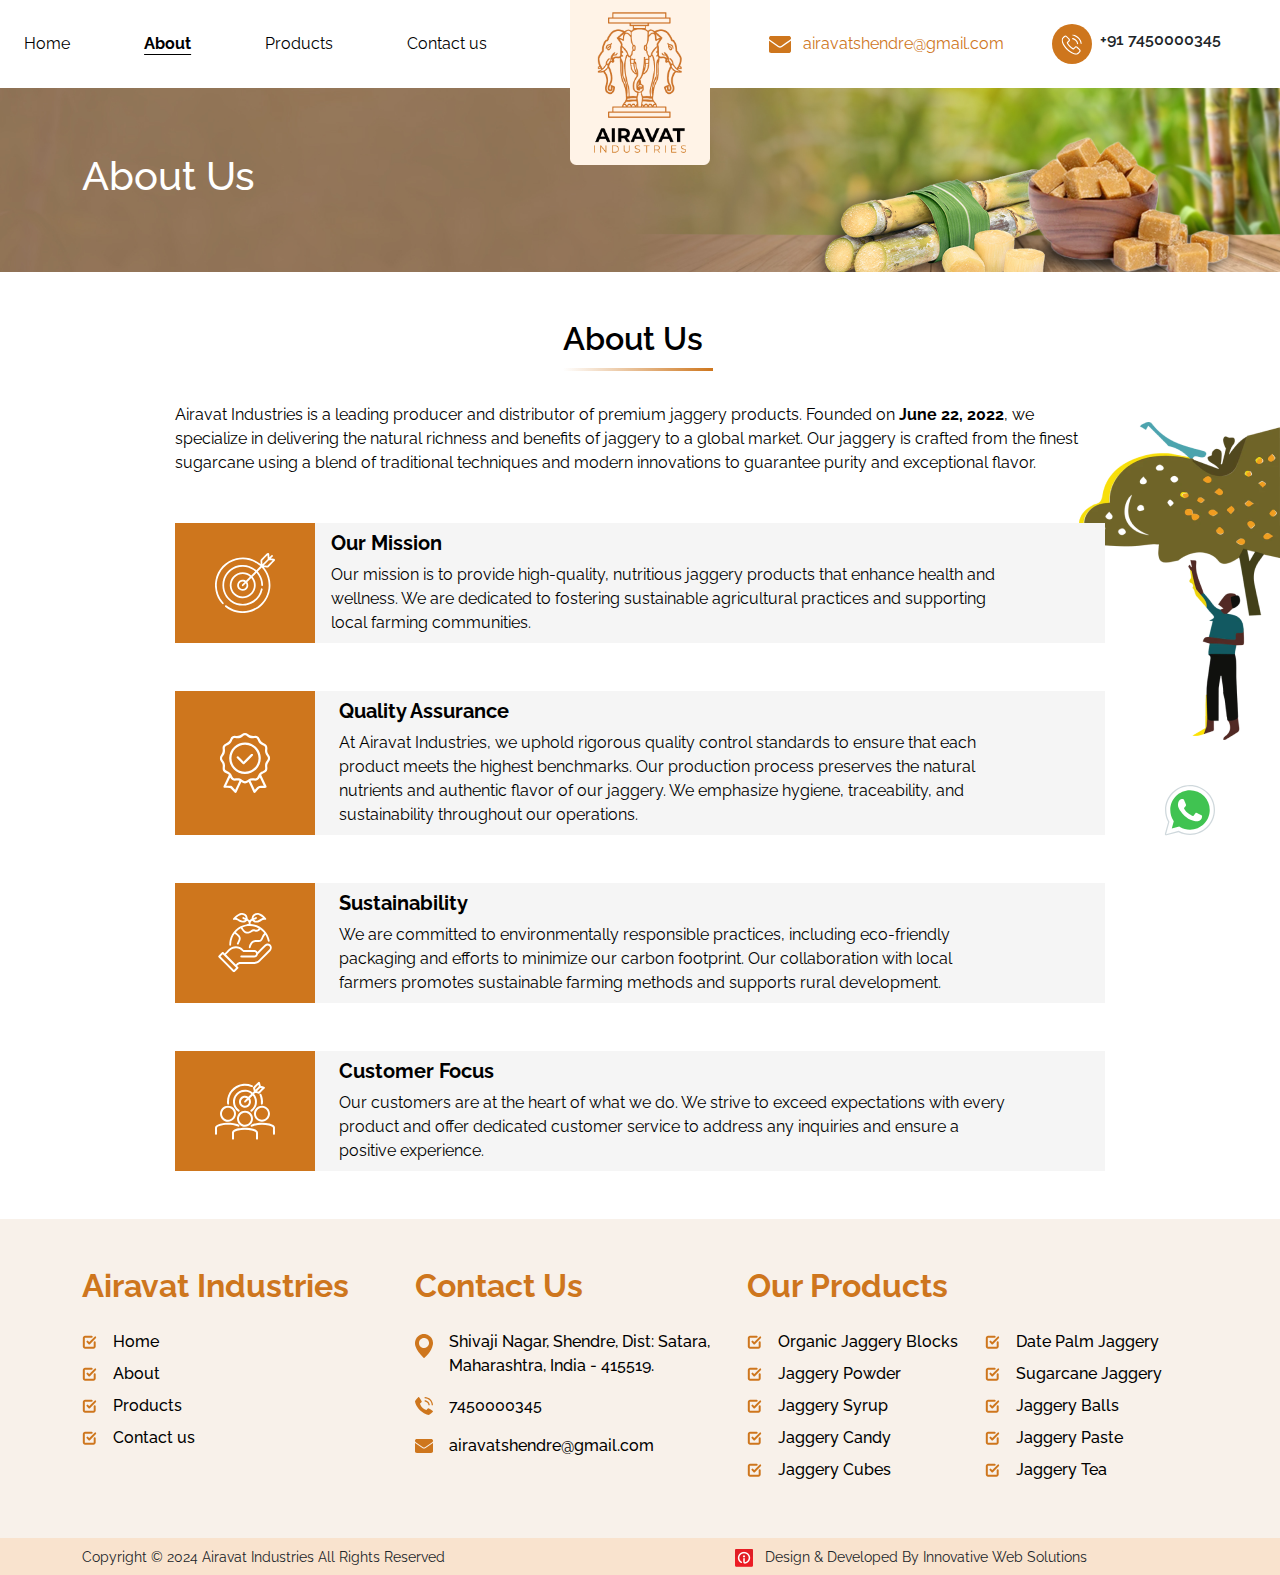
==== about-us.html @ 990a6461 "first commit" ====
<!doctype html>
<html lang="en">
  <head>
    <meta charset="utf-8">
    <meta name="viewport" content="width=device-width, initial-scale=1">
    <title>Airavat Industries</title>
    <link rel="shortcut icon" href="./assetes/favicon.png" type="image/x-icon">
    <link href="https://cdn.jsdelivr.net/npm/bootstrap@5.3.3/dist/css/bootstrap.min.css" rel="stylesheet" integrity="sha384-QWTKZyjpPEjISv5WaRU9OFeRpok6YctnYmDr5pNlyT2bRjXh0JMhjY6hW+ALEwIH" crossorigin="anonymous">
    <link rel="stylesheet" href="./assetes/style.css">
    <style>
        @media (min-width:768px){
            section{
                background: url('./assetes/images/image-1.png') no-repeat right 150px;
            }

        }
    </style>
</head>
  <body>
    <div class="container-fluid z-1">
        <div class="container-xxl">
            <nav class="row d-none d-md-flex">
                <ul class="d-flex col-5 mb-0  py-4 pe-3 pe-lg-5 justify-content-between align-items-center">
                    <li class="nav-link" ><a class="text-decoration-none text-black" href="index.html">Home</a></li>
                    <li class="nav-link" ><a class="text-decoration-none text-black active" href="about-us.html">About</a></li>
                    <li class="nav-link" ><a class="text-decoration-none text-black" href="our-products.html">Products</a></li>
                    <li class="nav-link" ><a class="text-decoration-none text-black" href="contact-us.html">Contact us</a></li>
                </ul>
                <a href="index.html" class="col-2 position-relative d-flex justify-content-center ">
                    <img src="./assetes/logo.png" class="position-absolute z-2" width="140px"  alt="">
                </a>
                <div class="col-5 d-flex  align-items-center  py-4 ps-4">
                    <a class="mb-0 d-none d-lg-block text-primary text-decoration-none me-5"> <img src="./assetes/icons/mail.svg" class="me-2" alt=""> airavatshendre@gmail.com</a>
                    <div class="d-flex align-items-center">
                        <img src="./assetes/icons/call.svg" width="40px" class="me-2" alt="">
                           <h1 class="fs-6 fw-semibold" >+91 7450000345</h1>
                    </div>
                </div>
            </nav>
        </div>
    </div>



    <nav class="navbar d-md-none navbar-expand-lg bg-body-tertiary ">
        <div class="container-fluid">
          <a class="navbar-brand  z-1" href="index.html">
            <img src="./assetes/logo.png" width="100px" alt="">
          </a>
          <button class="navbar-toggler" type="button" data-bs-toggle="collapse" data-bs-target="#navbarSupportedContent" aria-controls="navbarSupportedContent" aria-expanded="false" aria-label="Toggle navigation">
            <span class="navbar-toggler-icon"></span>
          </button>
          <div class="collapse navbar-collapse" id="navbarSupportedContent">
            <ul class="navbar-nav me-auto mb-2 pt-5 mb-lg-0">
              <li class="nav-item">
                <a class="nav-link" href="index.html">Home</a>
              </li>
              <li class="nav-item">
                <a class="nav-link  active" href="about-us.html">About</a>
              </li>
              <li class="nav-item">
                <a class="nav-link" href="our-products.html">Products</a>
              </li>
              <li class="nav-item">
                <a class="nav-link" href="contact-us.html">Contact us </a>
              </li>
            </ul>
          </div>
        </div>
      </nav>        
    

    <header class="header" style="background-image: url('./assetes/images/bg/about-us.jpg');" >
        <div class="container  py-5">
            <h1 class="py-3 text-white fw-medium" >About Us</h1>
        </div>
    </header>



    <section>
        <div class="container text-black">
            <div class="col-lg-10 mx-auto">

                <h2 class="aboutHeading pt-5 pb-4 col-6 col-md-4  col-lg-2 mx-auto">About Us</h2>
                <p class="mb-5" >Airavat Industries is a leading producer and distributor of premium jaggery products. Founded on <b>June 22, 2022</b>, we specialize in delivering the natural richness and benefits of jaggery to a global market. Our jaggery is crafted from the finest sugarcane using a blend of traditional techniques and modern innovations to guarantee purity and exceptional flavor.</p>
            
             <div class="d-flex flex-wrap  bg-gray mb-5">
                    <div class="aboutCard mx-auto mx-md-0 bg-primary">
                        <img src="./assetes/icons/about/mission.svg" alt="">
                    </div>
                <div class="ps-3 py-2 col-md-9">
                    <h1 class="fs-5 fw-bold" >Our Mission</h1>
                    <p class="m-0">Our mission is to provide high-quality, nutritious jaggery products that enhance health and wellness. We are dedicated to fostering sustainable agricultural practices and supporting local farming communities.</p>
                </div>
            </div>
            
            <div class="d-flex flex-wrap  bg-gray mb-5">
                    <div class="aboutCard mx-auto mx-md-0 bg-primary">
                        <img src="./assetes/icons/about/quality.svg" alt="">
                    </div>
                <div class="ps-4 py-2 col-md-9">
                    <h1 class="fs-5 fw-bold" >Quality Assurance</h1>
                    <p class="m-0">At Airavat Industries, we uphold rigorous quality control standards to ensure that each product meets the highest benchmarks. Our production process preserves the natural nutrients and authentic flavor of our jaggery. We emphasize hygiene, traceability, and sustainability throughout our operations.</p>
                </div>
            </div> 
            
            <div class="d-flex flex-wrap  bg-gray mb-5">
                    <div class="aboutCard mx-auto mx-md-0 bg-primary">
                        <img src="./assetes/icons/about/sustanibility.svg" alt="">
                    </div>
                <div class="ps-4 py-2 col-md-9">
                    <h1 class="fs-5 fw-bold" >Sustainability</h1>
                    <p class="m-0">We are committed to environmentally responsible practices, including eco-friendly packaging and efforts to minimize our carbon footprint. Our collaboration with local farmers promotes sustainable farming methods and supports rural development.</p>
                </div>
            </div> 
            <div class="d-flex flex-wrap  bg-gray mb-5">
                    <div class="aboutCard mx-auto mx-md-0 bg-primary">
                        <img src="./assetes/icons/about/focus.svg" alt="">
                    </div>
                <div class="ps-4 py-2 col-md-9">
                    <h1 class="fs-5 fw-bold" >Customer Focus</h1>
                    <p class="m-0">Our customers are at the heart of what we do. We strive to exceed expectations with every product and offer dedicated customer service to address any inquiries and ensure a positive experience.</p>
                </div>
            </div> 
            
        </div>
        </div>
    </section>

    
    
    
    







<footer class="bg-light text-black fw-medium">
    <div class="container py-3 py-md-5">
        <div class="row">
            <div class="col-lg-7">
<div class="row ">

    <div class="col-md-6">
        <h1 class="text-primary fs-2 fw-bold mb-4" >Airavat Industries</h1>
                    <a href="" class="nav-link mb-2" ><img src="./assetes/icons/check.svg" class="me-3" alt="">Home </a>
                    <a href="" class="nav-link mb-2" ><img src="./assetes/icons/check.svg" class="me-3" alt="">About </a>
                    <a href="" class="nav-link mb-2" ><img src="./assetes/icons/check.svg" class="me-3" alt="">Products </a>
                    <a href="" class="nav-link mb-2" ><img src="./assetes/icons/check.svg" class="me-3" alt="">Contact us  </a>
                </div>
                <div class="col-md-6">
                    <h1 class="text-primary fs-2 fw-bold mb-4" >Contact Us</h1>
                    <div class="d-flex mb-3 " >
                        <img src="./assetes/icons/location.svg" width="18px" alt="" class="mb-3 me-3"> <p class="m-0">Shivaji Nagar, Shendre, Dist: Satara,  Maharashtra, India - 415519.</p>
                        </div>
                        <a class="d-flex mb-3 nav-link" href="">
                            <img src="./assetes/icons/callSmall.svg" width="18px" alt="" class="me-3">
                            <p class="m-0">7450000345</p>
                        </a>
                        <a class="d-flex mb-3 nav-link"  href="">
                            <img src="./assetes/icons/mail.svg" width="18px" alt="" class="me-3">
                            <p class="m-0">airavatshendre@gmail.com</p>
                        </a>
                    </div>
            </div>
            </div>
            <div class="col-lg-5">
                <h1 class="text-primary fs-2 fw-bold mb-4" >Our Products</h1>
                <div class="row" > 
                    <div class="col-md-6">
                        <a href="our-products.html" class="nav-link mb-2" ><img src="./assetes/icons/check.svg" class="me-3" alt="">Organic Jaggery Blocks</a>
                        <a href="our-products.html" class="nav-link mb-2" ><img src="./assetes/icons/check.svg" class="me-3" alt="">Jaggery Powder</a>
                        <a href="our-products.html" class="nav-link mb-2" ><img src="./assetes/icons/check.svg" class="me-3" alt="">Jaggery Syrup </a>
                        <a href="our-products.html" class="nav-link mb-2" ><img src="./assetes/icons/check.svg" class="me-3" alt="">Jaggery Candy</a>
                        <a href="our-products.html" class="nav-link mb-2" ><img src="./assetes/icons/check.svg" class="me-3" alt="">Jaggery Cubes </a>
                    </div>
                    <div class="col-md-6">
                        <a href="our-products.html" class="nav-link mb-2" ><img src="./assetes/icons/check.svg" class="me-3" alt="">Date Palm Jaggery</a>
                        <a href="our-products.html" class="nav-link mb-2" ><img src="./assetes/icons/check.svg" class="me-3" alt="">Sugarcane Jaggery</a>
                        <a href="our-products.html" class="nav-link mb-2" ><img src="./assetes/icons/check.svg" class="me-3" alt="">Jaggery Balls</a>
                        <a href="our-products.html" class="nav-link mb-2" ><img src="./assetes/icons/check.svg" class="me-3" alt="">Jaggery Paste</a>
                        <a href="our-products.html" class="nav-link mb-2" ><img src="./assetes/icons/check.svg" class="me-3" alt="">Jaggery Tea </a>
                    </div>
                </div>
            </div>
        </div>
    </div>
</footer>
<footer class="bg-dark" >
    <div class="container">
        <div class="row">
            <div class="col-lg-7 fs-7 py-2">Copyright © 2024 Airavat Industries All Rights Reserved</div>
            <a href="" class="col-lg-5 fs-7 py-2 nav-link"> <img src="./assetes/innovativeicon.png" class="me-2" alt="">   Design & Developed By Innovative Web Solutions</a>
        </div>
    </div>
</footer>






<a class="whpIcon" href="https://wa.me/917450000345" target="_blank">
    <img src="./assetes/icons/whatsapp.svg" class="" width="60px" alt="">
</a>




    <script src="https://cdn.jsdelivr.net/npm/bootstrap@5.3.3/dist/js/bootstrap.bundle.min.js" integrity="sha384-YvpcrYf0tY3lHB60NNkmXc5s9fDVZLESaAA55NDzOxhy9GkcIdslK1eN7N6jIeHz" crossorigin="anonymous"></script>
  </body>
</html>
---- assetes/style.css ----
@import url('https://fonts.googleapis.com/css2?family=Raleway:ital,wght@0,100..900;1,100..900&display=swap');
body{
    font-family: "Raleway", sans-serif;
}
.navbar-brand {
    margin-bottom: -55px !important;
    margin-top: -15px !important;
}
nav{
    font-weight: 400;
}
nav .active{
    color: black !important;
    text-decoration: underline !important;
    text-underline-offset: 5px !important;
    font-weight: 700;
}
.border-primary{
    border-color: #ce761db8 !important;
}
.bg-dark{
    background-color: #F9E3CE !important;
}
.bg-primary{
    background-color: #CE761D !important;
}
.text-primary{
    color: #CE761D !important;
}
.btn-outline-primary{
    border-color: #CE761D !important;
    color:black !important;
}
.btn-outline-primary:hover{
    background:#CE761D;
    color: white !important;
}
.fs-7{
    font-size: 0.9rem;
}
.carousel-indicators{
    left: auto;
}
.carousel-indicators button{
    height: 10px !important;
    width: 10px !important;
    border-radius: 50%;
}
.carousel-indicators button.active{
    background-color: #CE761D;
}
.container.about{
    background: url('./images/Airavat.png') center / contain  no-repeat;
}
.bg-light{
    background: #F8F1EA !important;
}
.productSection .product{
    height: 300px;
    margin-bottom: 20px;
    position: relative;
    overflow: hidden;
}
.productSection .product div{
    position: absolute;
    display: block;
    height: 100%;
    width: 100%;
    top: 100%;
    color: white;
    display: flex;
    justify-content: center;
    align-items: center;
    background:rgba(0,0,0,0.5);
    transition: all .3s;
    cursor: pointer;
}
.productSection .product:hover div{
    top:0
}
.productSection .product img{
    height: 100%;
    width: 100%;
}
.icons{
    height: 110px;
    width: 130px;
    line-height: 110px;
    text-align: center;
}
.icons img{
    height: 70px;
    width: 70px;
}
header.header{
    background: center right / cover no-repeat ;
}
.aboutHeading{
    font-weight: 600;
}
.aboutHeading::after {
    content: "";
    display: block;
    width: 150px;
    height: 3px;
    background: linear-gradient(to right, transparent, #CE761D);
    margin-top: 10px;
}
.form-floating label{
    background-color: transparent !important;
}
.form-control:focus {
    border-color: transparent !important;
    box-shadow:0 0 1px 0 rgba(0,0,0,0.3)!important;
}
.form-floating>.form-control-plaintext~label::after, .form-floating>.form-control:focus~label::after, .form-floating>.form-control:not(:placeholder-shown)~label::after, .form-floating>.form-select~label::after {
    background-color: transparent;
}
.aboutCard{
    width: 140px;
    display: flex;
    justify-content: center;
    align-items: center;
    padding: 20px 0;
}
.aboutCard img{
    height: 60px;
    width: 60px;
}
.bg-gray{
    background-color: #F5F5F5;
}
.whpIcon{
    position: fixed;
    right: 60px;
    bottom: 60px;
    animation: whp 1s infinite linear;
    cursor: pointer;
}

@keyframes whp{
    0%{transform: translateY(0px);}
    50%{transform: translateY(10px);}
    100%{transform: translateY(0px);}
}
.productCard{
    cursor: pointer;
    transition: all 1s;
}
.productCard div{
    overflow: hidden;
}
.productCard div img{
    transition: all 1s;
}
.productCard:hover{
    box-shadow: 0 0 10px -2px gray;
}
.productCard:hover img{
    transform: scale(1.05)skew(-1deg);
}
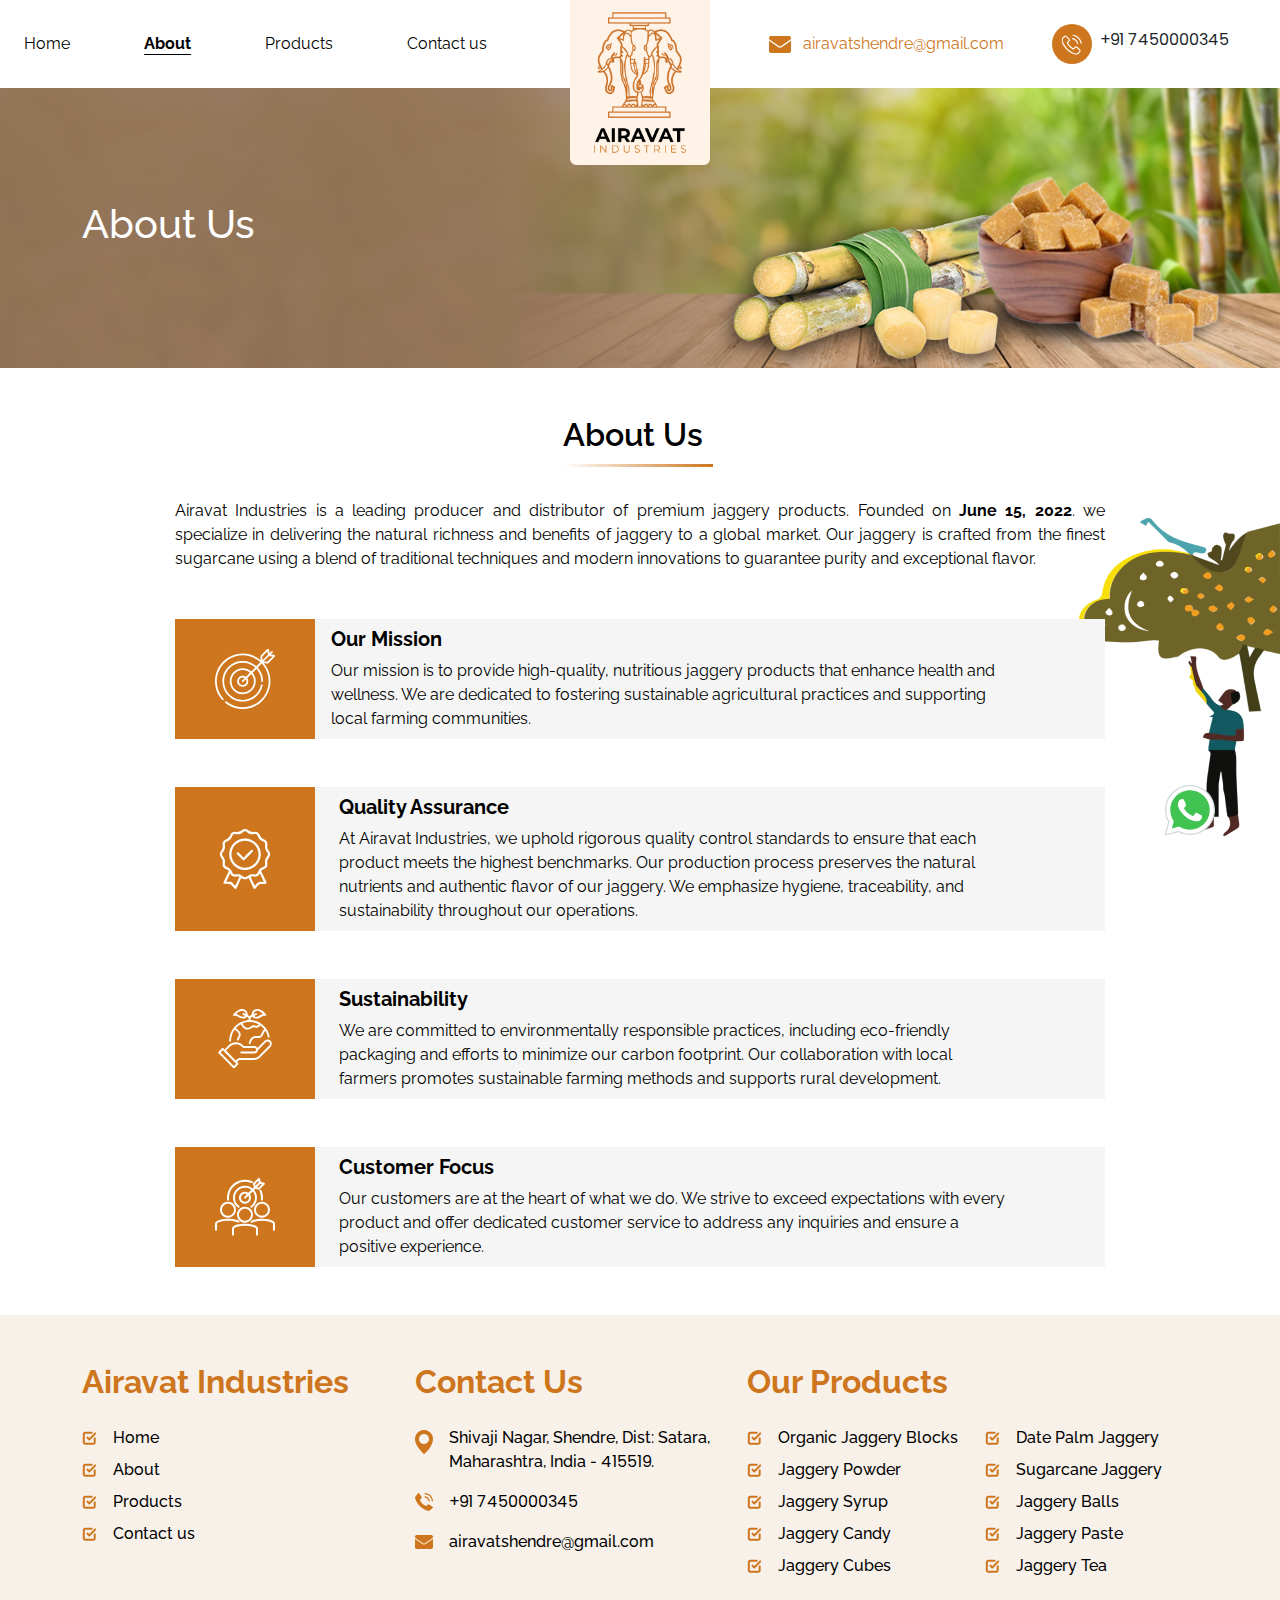
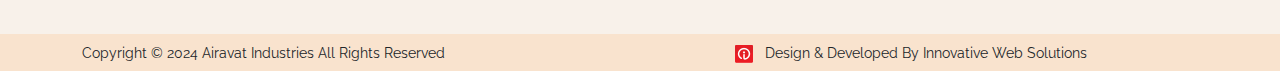
==== commit c7b926b0: "basic changes" ====
--- a/about-us.html
+++ b/about-us.html
@@ -33,7 +33,7 @@
                     <a class="mb-0 d-none d-lg-block text-primary text-decoration-none me-5"> <img src="./assetes/icons/mail.svg" class="me-2" alt=""> airavatshendre@gmail.com</a>
                     <div class="d-flex align-items-center">
                         <img src="./assetes/icons/call.svg" width="40px" class="me-2" alt="">
-                           <h1 class="fs-6 fw-semibold" >+91 7450000345</h1>
+                           <h1 class="fs-6 poppins">+91 7450000345</h1>
                     </div>
                 </div>
             </nav>
@@ -76,14 +76,12 @@
         </div>
     </header>
 
-
-
     <section>
         <div class="container text-black">
+            
             <div class="col-lg-10 mx-auto">
-
                 <h2 class="aboutHeading pt-5 pb-4 col-6 col-md-4  col-lg-2 mx-auto">About Us</h2>
-                <p class="mb-5" >Airavat Industries is a leading producer and distributor of premium jaggery products. Founded on <b>June 22, 2022</b>, we specialize in delivering the natural richness and benefits of jaggery to a global market. Our jaggery is crafted from the finest sugarcane using a blend of traditional techniques and modern innovations to guarantee purity and exceptional flavor.</p>
+                <p class="mb-5 text-justify"  >Airavat Industries is a leading producer and distributor of premium jaggery products. Founded on <b>June 15, 2022</b>. we specialize in delivering the natural richness and benefits of jaggery to a global market. Our jaggery is crafted from the finest sugarcane using a blend of traditional techniques and modern innovations to guarantee purity and exceptional flavor.</p>
             
              <div class="d-flex flex-wrap  bg-gray mb-5">
                     <div class="aboutCard mx-auto mx-md-0 bg-primary">
@@ -147,21 +145,21 @@
 
     <div class="col-md-6">
         <h1 class="text-primary fs-2 fw-bold mb-4" >Airavat Industries</h1>
-                    <a href="" class="nav-link mb-2" ><img src="./assetes/icons/check.svg" class="me-3" alt="">Home </a>
-                    <a href="" class="nav-link mb-2" ><img src="./assetes/icons/check.svg" class="me-3" alt="">About </a>
-                    <a href="" class="nav-link mb-2" ><img src="./assetes/icons/check.svg" class="me-3" alt="">Products </a>
-                    <a href="" class="nav-link mb-2" ><img src="./assetes/icons/check.svg" class="me-3" alt="">Contact us  </a>
+                    <a href="index.html" class="nav-link mb-2" ><img src="./assetes/icons/check.svg" class="me-3" alt="">Home </a>
+                    <a href="about-us.html" class="nav-link mb-2" ><img src="./assetes/icons/check.svg" class="me-3" alt="">About </a>
+                    <a href="our-products.html" class="nav-link mb-2" ><img src="./assetes/icons/check.svg" class="me-3" alt="">Products </a>
+                    <a href="contact-us.html" class="nav-link mb-2" ><img src="./assetes/icons/check.svg" class="me-3" alt="">Contact us  </a>
                 </div>
                 <div class="col-md-6">
                     <h1 class="text-primary fs-2 fw-bold mb-4" >Contact Us</h1>
                     <div class="d-flex mb-3 " >
-                        <img src="./assetes/icons/location.svg" width="18px" alt="" class="mb-3 me-3"> <p class="m-0">Shivaji Nagar, Shendre, Dist: Satara,  Maharashtra, India - 415519.</p>
+                        <img src="./assetes/icons/location.svg" width="18px" alt="" class="mb-3 me-3"> <p class="m-0">Shivaji Nagar, Shendre, Dist: Satara,  Maharashtra, India - <span class="poppins">415519</span>.</p>
                         </div>
                         <a class="d-flex mb-3 nav-link" href="">
                             <img src="./assetes/icons/callSmall.svg" width="18px" alt="" class="me-3">
-                            <p class="m-0">7450000345</p>
+                            <p class="m-0 poppins"> +91 7450000345</p>
                         </a>
-                        <a class="d-flex mb-3 nav-link"  href="">
+                        <a class="d-flex mb-3 nav-link"  href="mailto:airavatshendre@gmail.com">
                             <img src="./assetes/icons/mail.svg" width="18px" alt="" class="me-3">
                             <p class="m-0">airavatshendre@gmail.com</p>
                         </a>
@@ -212,5 +210,6 @@
 
 
     <script src="https://cdn.jsdelivr.net/npm/bootstrap@5.3.3/dist/js/bootstrap.bundle.min.js" integrity="sha384-YvpcrYf0tY3lHB60NNkmXc5s9fDVZLESaAA55NDzOxhy9GkcIdslK1eN7N6jIeHz" crossorigin="anonymous"></script>
-  </body>
+  <script src="./assetes/custom.js"></script>
+</body>
 </html>--- a/assetes/style.css
+++ b/assetes/style.css
@@ -1,10 +1,16 @@
 @import url('https://fonts.googleapis.com/css2?family=Raleway:ital,wght@0,100..900;1,100..900&display=swap');
+@import url('https://fonts.googleapis.com/css2?family=Poppins:ital,wght@0,100;0,200;0,300;0,400;0,500;0,600;0,700;0,800;0,900;1,100;1,200;1,300;1,400;1,500;1,600;1,700;1,800;1,900&display=swap');
 body{
     font-family: "Raleway", sans-serif;
 }
 .navbar-brand {
     margin-bottom: -55px !important;
     margin-top: -15px !important;
+}
+.poppins{
+    font-family: "Poppins", sans-serif;
+    font-style: normal;
+    font-weight: 400;
 }
 nav{
     font-weight: 400;
@@ -37,6 +43,9 @@
 }
 .fs-7{
     font-size: 0.9rem;
+}
+.text-justify{
+    text-align: justify;
 }
 .carousel-indicators{
     left: auto;
@@ -94,6 +103,21 @@
 }
 header.header{
     background: center right / cover no-repeat ;
+    height: 280px;
+    display: flex;
+    align-items: center;
+}
+@media (width<=768px){
+
+    header.header{
+        height: 200px;
+    }
+}
+@media (width<=500px){
+
+    header.header{
+        height: 180px;
+    }
 }
 .aboutHeading{
     font-weight: 600;
